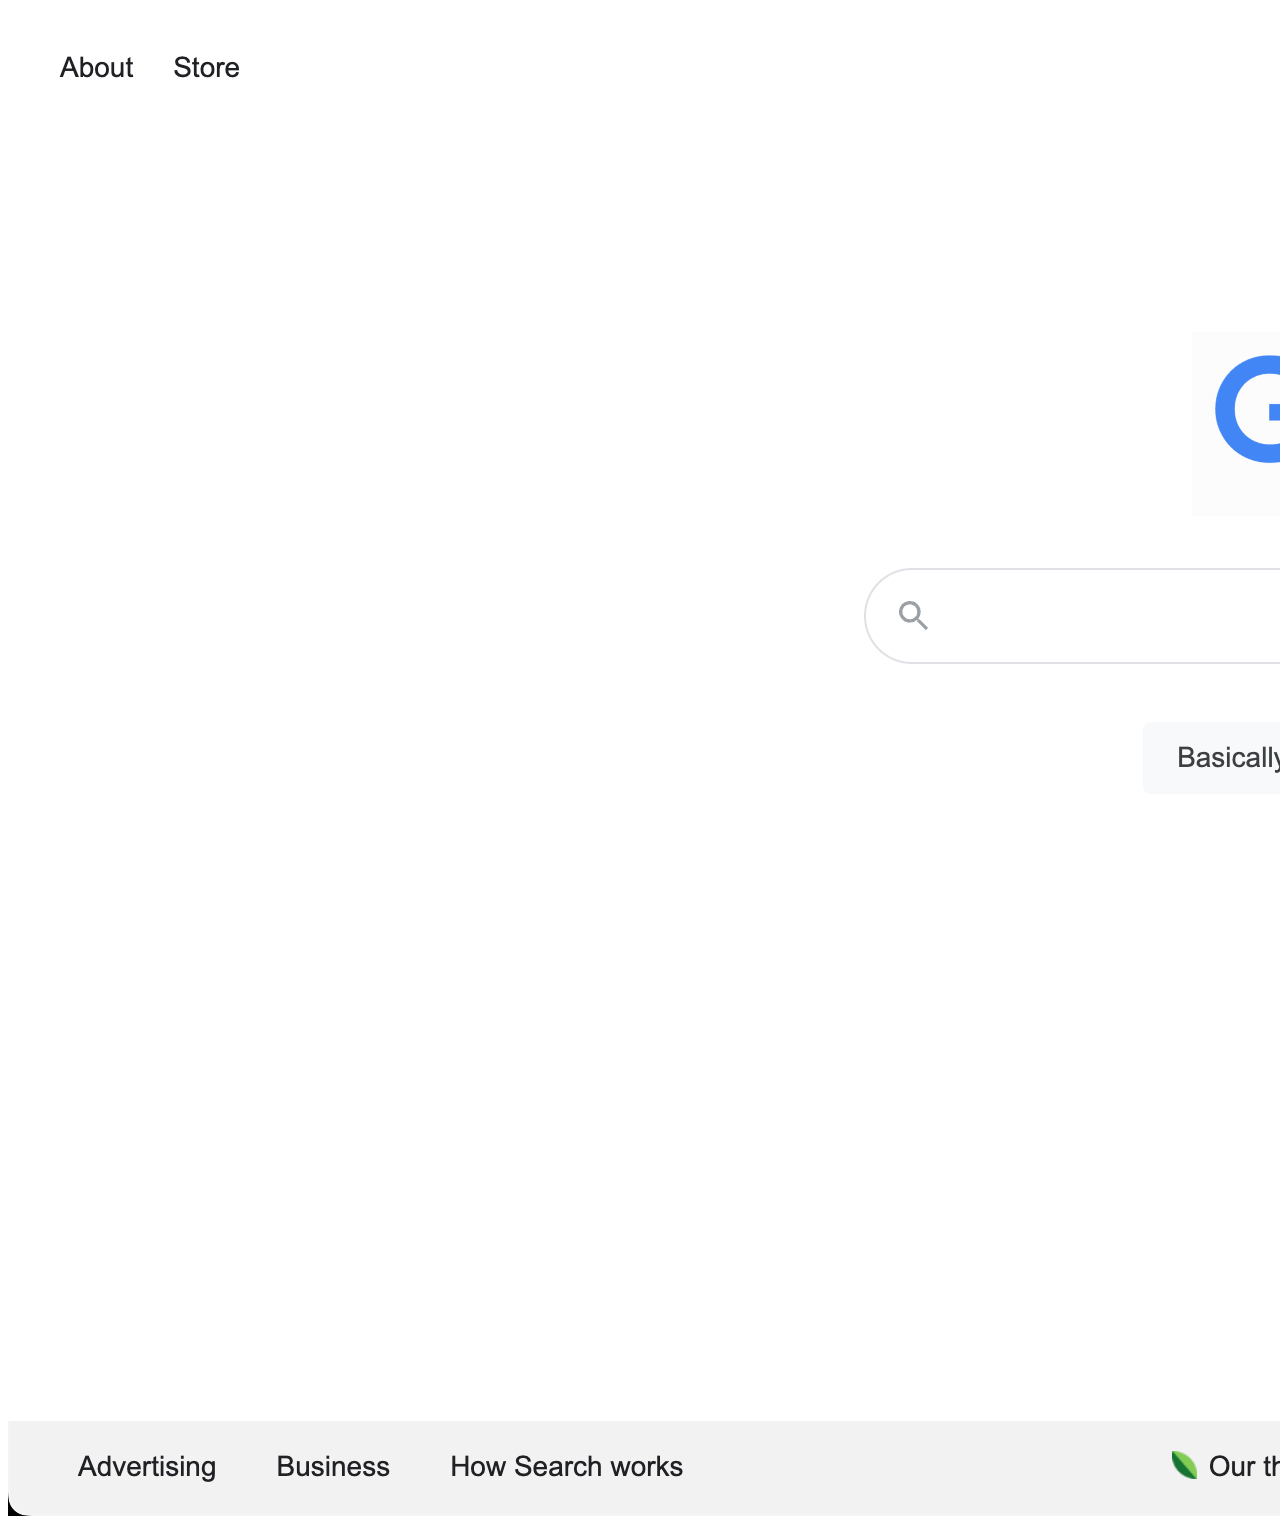
==== hack/index.html @ d53e7800 "Upload hack" ====
<!DOCTYPE html>

<html lang="en">

<head>

    <meta charset="UTF-8">

    <title>Gunjan.com</title>

    <meta name="viewport" content="width=device-width,initial-scale=1">

</head>

<body>

    <img src="image.png" alt="image of Google Homepage where the 'Google' logo is instead titled 'Gunjan'">

</body>

</html>
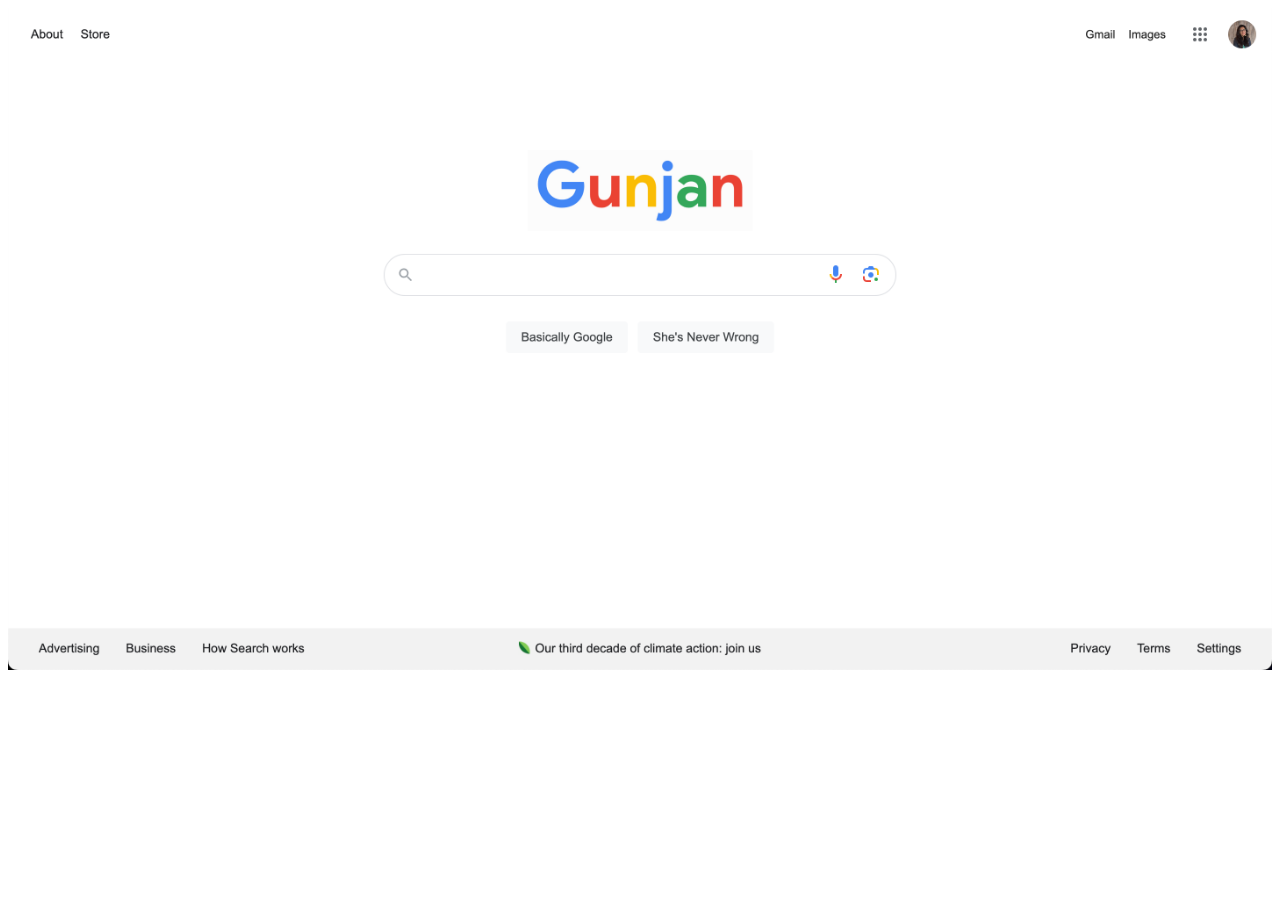
==== commit 97b30e71: "Update index.html" ====
--- a/hack/index.html
+++ b/hack/index.html
@@ -14,8 +14,8 @@
 
 <body>
 
-    <img src="image.png" alt="image of Google Homepage where the 'Google' logo is instead titled 'Gunjan'">
+    <img src="image.png" alt="image of Google Homepage where the 'Google' logo is instead titled 'Gunjan'" height="100%" width="100%">
 
 </body>
 
-</html>+</html>
